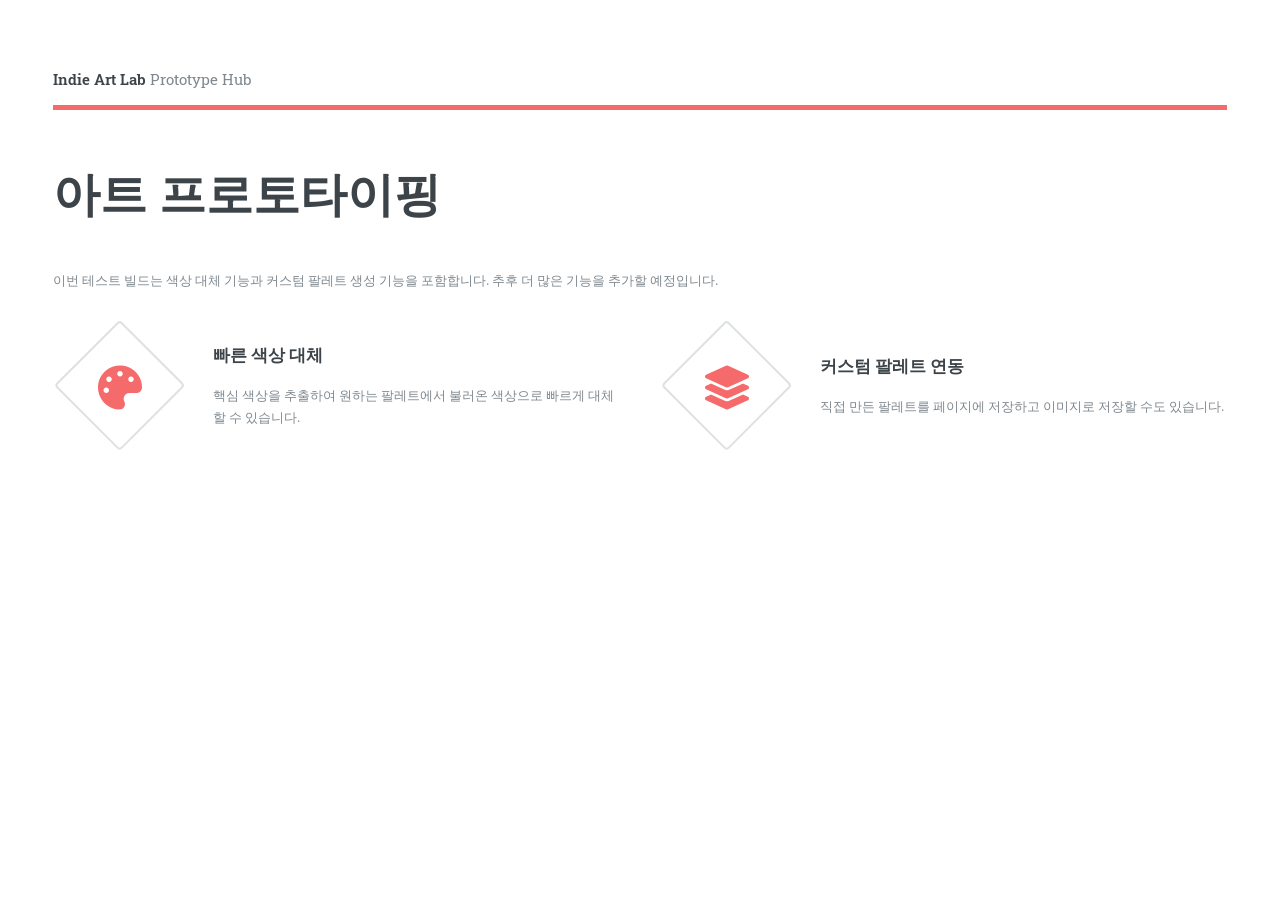
==== index.html @ 41e64f1b "feat: initial commit with core features" ====
<!DOCTYPE HTML>
<!--
	Editorial by HTML5 UP
	html5up.net | @ajlkn
	Free for personal and commercial use under the CCA 3.0 license (html5up.net/license)
-->
<html>
	<head>
		<title>Indie Art Lab</title>
		<meta charset="utf-8" />
		<meta name="viewport" content="width=device-width, initial-scale=1, user-scalable=no" />
		<link rel="stylesheet" href="assets/css/main.css" />
		<link rel="stylesheet" href="assets/css/site.css" />
	</head>
	<body class="is-preload">

		<!-- Wrapper -->
			<div id="wrapper">

				<!-- Main -->
					<div id="main">
						<div class="inner">

							<!-- Header -->
								<header id="header">
									<a href="index.html" class="logo"><strong>Indie Art Lab</strong> Prototype Hub</a>
								</header>

							<!-- Content -->
								<section>
									<header class="main">
										<h1>아트 프로토타이핑</h1>
									</header>
									<p>이번 테스트 빌드는 색상 대체 기능과 커스텀 팔레트 생성 기능을 포함합니다. 추후 더 많은 기능을 추가할 예정입니다.</p>
									<div class="features">
										<article>
											<span class="icon solid fa-palette"></span>
											<div class="content">
												<h3>빠른 색상 대체</h3>
												<p>핵심 색상을 추출하여 원하는 팔레트에서 불러온 색상으로 빠르게 대체할 수 있습니다.</p>
											</div>
										</article>
										<article>
											<span class="icon solid fa-layer-group"></span>
											<div class="content">
												<h3>커스텀 팔레트 연동</h3>
												<p>직접 만든 팔레트를 페이지에 저장하고 이미지로 저장할 수도 있습니다.</p>
											</div>
										</article>
									</div>
								</section>

						</div>
					</div>

				<!-- Sidebar -->
					<div id="sidebar">
						<div class="inner">

							<!-- Menu -->
								<nav id="menu">
									<header class="major">
										<h2>Menu</h2>
									</header>
									<ul>
										<li><a href="index.html">메인 허브</a></li>
										<li><a href="color-replace.html">색상 대체</a></li>
										<li><a href="custom-palette.html">커스텀 팔레트</a></li>
										<li><a href="launch-feedback.html">출시 알림/피드백</a></li>
									</ul>
								</nav>

						</div>
					</div>

			</div>

		<!-- Scripts -->
			<script src="assets/js/jquery.min.js"></script>
			<script src="assets/js/browser.min.js"></script>
			<script src="assets/js/breakpoints.min.js"></script>
			<script src="assets/js/util.js"></script>
			<script src="assets/js/main.js"></script>
			<script src="assets/js/menu-active.js"></script>
			<script src="assets/js/visitors.js"></script>

	</body>
</html>
---- assets/css/main.css ----
@import url(fontawesome-all.min.css);
@import url("https://fonts.googleapis.com/css?family=Open+Sans:400,600,400italic,600italic|Roboto+Slab:400,700");
/*
	Editorial by HTML5 UP
	html5up.net | @ajlkn
	Free for personal and commercial use under the CCA 3.0 license (html5up.net/license)
*/
html, body, div, span, applet, object,
iframe, h1, h2, h3, h4, h5, h6, p, blockquote,
pre, a, abbr, acronym, address, big, cite,
code, del, dfn, em, img, ins, kbd, q, s, samp,
small, strike, strong, sub, sup, tt, var, b,
u, i, center, dl, dt, dd, ol, ul, li, fieldset,
form, label, legend, table, caption, tbody,
tfoot, thead, tr, th, td, article, aside,
canvas, details, embed, figure, figcaption,
footer, header, hgroup, menu, nav, output, ruby,
section, summary, time, mark, audio, video {
  margin: 0;
  padding: 0;
  border: 0;
  font-size: 100%;
  font: inherit;
  vertical-align: baseline; }

article, aside, details, figcaption, figure,
footer, header, hgroup, menu, nav, section {
  display: block; }

body {
  line-height: 1; }

ol, ul {
  list-style: none; }

blockquote, q {
  quotes: none; }
  blockquote:before, blockquote:after, q:before, q:after {
    content: '';
    content: none; }

table {
  border-collapse: collapse;
  border-spacing: 0; }

body {
  -webkit-text-size-adjust: none; }

mark {
  background-color: transparent;
  color: inherit; }

input::-moz-focus-inner {
  border: 0;
  padding: 0; }

input, select, textarea {
  -moz-appearance: none;
  -webkit-appearance: none;
  -ms-appearance: none;
  appearance: none; }

/* Basic */
@-ms-viewport {
  width: device-width; }

body {
  -ms-overflow-style: scrollbar; }

@media screen and (max-width: 480px) {
  html, body {
    min-width: 320px; } }

html {
  box-sizing: border-box; }

*, *:before, *:after {
  box-sizing: inherit; }

body {
  background: #ffffff; }
  body.is-preload *, body.is-preload *:before, body.is-preload *:after, body.is-resizing *, body.is-resizing *:before, body.is-resizing *:after {
    -moz-animation: none !important;
    -webkit-animation: none !important;
    -ms-animation: none !important;
    animation: none !important;
    -moz-transition: none !important;
    -webkit-transition: none !important;
    -ms-transition: none !important;
    transition: none !important; }

/* Type */
body, input, select, textarea {
  color: #7f888f;
  font-family: "Open Sans", sans-serif;
  font-size: 13pt;
  font-weight: 400;
  line-height: 1.65; }
  @media screen and (max-width: 1680px) {
    body, input, select, textarea {
      font-size: 11pt; } }
  @media screen and (max-width: 1280px) {
    body, input, select, textarea {
      font-size: 10pt; } }
  @media screen and (max-width: 360px) {
    body, input, select, textarea {
      font-size: 9pt; } }

a {
  -moz-transition: color 0.2s ease-in-out, border-bottom-color 0.2s ease-in-out;
  -webkit-transition: color 0.2s ease-in-out, border-bottom-color 0.2s ease-in-out;
  -ms-transition: color 0.2s ease-in-out, border-bottom-color 0.2s ease-in-out;
  transition: color 0.2s ease-in-out, border-bottom-color 0.2s ease-in-out;
  border-bottom: dotted 1px;
  color: #f56a6a;
  text-decoration: none; }
  a:hover {
    border-bottom-color: #f56a6a;
    color: #f56a6a !important; }
    a:hover strong {
      color: inherit; }

strong, b {
  color: #3d4449;
  font-weight: 600; }

em, i {
  font-style: italic; }

p {
  margin: 0 0 2em 0; }

h1, h2, h3, h4, h5, h6 {
  color: #3d4449;
  font-family: "Roboto Slab", serif;
  font-weight: 700;
  line-height: 1.5;
  margin: 0 0 1em 0; }
  h1 a, h2 a, h3 a, h4 a, h5 a, h6 a {
    color: inherit;
    text-decoration: none;
    border-bottom: 0; }

h1 {
  font-size: 4em;
  margin: 0 0 0.5em 0;
  line-height: 1.3; }

h2 {
  font-size: 1.75em; }

h3 {
  font-size: 1.25em; }

h4 {
  font-size: 1.1em; }

h5 {
  font-size: 0.9em; }

h6 {
  font-size: 0.7em; }

@media screen and (max-width: 1680px) {
  h1 {
    font-size: 3.5em; } }

@media screen and (max-width: 980px) {
  h1 {
    font-size: 3.25em; } }

@media screen and (max-width: 736px) {
  h1 {
    font-size: 2em;
    line-height: 1.4; }
  h2 {
    font-size: 1.5em; } }

sub {
  font-size: 0.8em;
  position: relative;
  top: 0.5em; }

sup {
  font-size: 0.8em;
  position: relative;
  top: -0.5em; }

blockquote {
  border-left: solid 3px rgba(210, 215, 217, 0.75);
  font-style: italic;
  margin: 0 0 2em 0;
  padding: 0.5em 0 0.5em 2em; }

code {
  background: rgba(230, 235, 237, 0.25);
  border-radius: 0.375em;
  border: solid 1px rgba(210, 215, 217, 0.75);
  font-family: "Courier New", monospace;
  font-size: 0.9em;
  margin: 0 0.25em;
  padding: 0.25em 0.65em; }

pre {
  -webkit-overflow-scrolling: touch;
  font-family: "Courier New", monospace;
  font-size: 0.9em;
  margin: 0 0 2em 0; }
  pre code {
    display: block;
    line-height: 1.75;
    padding: 1em 1.5em;
    overflow-x: auto; }

hr {
  border: 0;
  border-bottom: solid 1px rgba(210, 215, 217, 0.75);
  margin: 2em 0; }
  hr.major {
    margin: 3em 0; }

.align-left {
  text-align: left; }

.align-center {
  text-align: center; }

.align-right {
  text-align: right; }

/* Row */
.row {
  display: flex;
  flex-wrap: wrap;
  box-sizing: border-box;
  align-items: stretch; }
  .row > * {
    box-sizing: border-box; }
  .row.gtr-uniform > * > :last-child {
    margin-bottom: 0; }
  .row.aln-left {
    justify-content: flex-start; }
  .row.aln-center {
    justify-content: center; }
  .row.aln-right {
    justify-content: flex-end; }
  .row.aln-top {
    align-items: flex-start; }
  .row.aln-middle {
    align-items: center; }
  .row.aln-bottom {
    align-items: flex-end; }
  .row > .imp {
    order: -1; }
  .row > .col-1 {
    width: 8.33333%; }
  .row > .off-1 {
    margin-left: 8.33333%; }
  .row > .col-2 {
    width: 16.66667%; }
  .row > .off-2 {
    margin-left: 16.66667%; }
  .row > .col-3 {
    width: 25%; }
  .row > .off-3 {
    margin-left: 25%; }
  .row > .col-4 {
    width: 33.33333%; }
  .row > .off-4 {
    margin-left: 33.33333%; }
  .row > .col-5 {
    width: 41.66667%; }
  .row > .off-5 {
    margin-left: 41.66667%; }
  .row > .col-6 {
    width: 50%; }
  .row > .off-6 {
    margin-left: 50%; }
  .row > .col-7 {
    width: 58.33333%; }
  .row > .off-7 {
    margin-left: 58.33333%; }
  .row > .col-8 {
    width: 66.66667%; }
  .row > .off-8 {
    margin-left: 66.66667%; }
  .row > .col-9 {
    width: 75%; }
  .row > .off-9 {
    margin-left: 75%; }
  .row > .col-10 {
    width: 83.33333%; }
  .row > .off-10 {
    margin-left: 83.33333%; }
  .row > .col-11 {
    width: 91.66667%; }
  .row > .off-11 {
    margin-left: 91.66667%; }
  .row > .col-12 {
    width: 100%; }
  .row > .off-12 {
    margin-left: 100%; }
  .row.gtr-0 {
    margin-top: 0;
    margin-left: 0em; }
    .row.gtr-0 > * {
      padding: 0 0 0 0em; }
    .row.gtr-0.gtr-uniform {
      margin-top: 0em; }
      .row.gtr-0.gtr-uniform > * {
        padding-top: 0em; }
  .row.gtr-25 {
    margin-top: 0;
    margin-left: -0.375em; }
    .row.gtr-25 > * {
      padding: 0 0 0 0.375em; }
    .row.gtr-25.gtr-uniform {
      margin-top: -0.375em; }
      .row.gtr-25.gtr-uniform > * {
        padding-top: 0.375em; }
  .row.gtr-50 {
    margin-top: 0;
    margin-left: -0.75em; }
    .row.gtr-50 > * {
      padding: 0 0 0 0.75em; }
    .row.gtr-50.gtr-uniform {
      margin-top: -0.75em; }
      .row.gtr-50.gtr-uniform > * {
        padding-top: 0.75em; }
  .row {
    margin-top: 0;
    margin-left: -1.5em; }
    .row > * {
      padding: 0 0 0 1.5em; }
    .row.gtr-uniform {
      margin-top: -1.5em; }
      .row.gtr-uniform > * {
        padding-top: 1.5em; }
  .row.gtr-150 {
    margin-top: 0;
    margin-left: -2.25em; }
    .row.gtr-150 > * {
      padding: 0 0 0 2.25em; }
    .row.gtr-150.gtr-uniform {
      margin-top: -2.25em; }
      .row.gtr-150.gtr-uniform > * {
        padding-top: 2.25em; }
  .row.gtr-200 {
    margin-top: 0;
    margin-left: -3em; }
    .row.gtr-200 > * {
      padding: 0 0 0 3em; }
    .row.gtr-200.gtr-uniform {
      margin-top: -3em; }
      .row.gtr-200.gtr-uniform > * {
        padding-top: 3em; }
  @media screen and (max-width: 1680px) {
    .row {
      display: flex;
      flex-wrap: wrap;
      box-sizing: border-box;
      align-items: stretch; }
      .row > * {
        box-sizing: border-box; }
      .row.gtr-uniform > * > :last-child {
        margin-bottom: 0; }
      .row.aln-left {
        justify-content: flex-start; }
      .row.aln-center {
        justify-content: center; }
      .row.aln-right {
        justify-content: flex-end; }
      .row.aln-top {
        align-items: flex-start; }
      .row.aln-middle {
        align-items: center; }
      .row.aln-bottom {
        align-items: flex-end; }
      .row > .imp-xlarge {
        order: -1; }
      .row > .col-1-xlarge {
        width: 8.33333%; }
      .row > .off-1-xlarge {
        margin-left: 8.33333%; }
      .row > .col-2-xlarge {
        width: 16.66667%; }
      .row > .off-2-xlarge {
        margin-left: 16.66667%; }
      .row > .col-3-xlarge {
        width: 25%; }
      .row > .off-3-xlarge {
        margin-left: 25%; }
      .row > .col-4-xlarge {
        width: 33.33333%; }
      .row > .off-4-xlarge {
        margin-left: 33.33333%; }
      .row > .col-5-xlarge {
        width: 41.66667%; }
      .row > .off-5-xlarge {
        margin-left: 41.66667%; }
      .row > .col-6-xlarge {
        width: 50%; }
      .row > .off-6-xlarge {
        margin-left: 50%; }
      .row > .col-7-xlarge {
        width: 58.33333%; }
      .row > .off-7-xlarge {
        margin-left: 58.33333%; }
      .row > .col-8-xlarge {
        width: 66.66667%; }
      .row > .off-8-xlarge {
        margin-left: 66.66667%; }
      .row > .col-9-xlarge {
        width: 75%; }
      .row > .off-9-xlarge {
        margin-left: 75%; }
      .row > .col-10-xlarge {
        width: 83.33333%; }
      .row > .off-10-xlarge {
        margin-left: 83.33333%; }
      .row > .col-11-xlarge {
        width: 91.66667%; }
      .row > .off-11-xlarge {
        margin-left: 91.66667%; }
      .row > .col-12-xlarge {
        width: 100%; }
      .row > .off-12-xlarge {
        margin-left: 100%; }
      .row.gtr-0 {
        margin-top: 0;
        margin-left: 0em; }
        .row.gtr-0 > * {
          padding: 0 0 0 0em; }
        .row.gtr-0.gtr-uniform {
          margin-top: 0em; }
          .row.gtr-0.gtr-uniform > * {
            padding-top: 0em; }
      .row.gtr-25 {
        margin-top: 0;
        margin-left: -0.375em; }
        .row.gtr-25 > * {
          padding: 0 0 0 0.375em; }
        .row.gtr-25.gtr-uniform {
          margin-top: -0.375em; }
          .row.gtr-25.gtr-uniform > * {
            padding-top: 0.375em; }
      .row.gtr-50 {
        margin-top: 0;
        margin-left: -0.75em; }
        .row.gtr-50 > * {
          padding: 0 0 0 0.75em; }
        .row.gtr-50.gtr-uniform {
          margin-top: -0.75em; }
          .row.gtr-50.gtr-uniform > * {
            padding-top: 0.75em; }
      .row {
        margin-top: 0;
        margin-left: -1.5em; }
        .row > * {
          padding: 0 0 0 1.5em; }
        .row.gtr-uniform {
          margin-top: -1.5em; }
          .row.gtr-uniform > * {
            padding-top: 1.5em; }
      .row.gtr-150 {
        margin-top: 0;
        margin-left: -2.25em; }
        .row.gtr-150 > * {
          padding: 0 0 0 2.25em; }
        .row.gtr-150.gtr-uniform {
          margin-top: -2.25em; }
          .row.gtr-150.gtr-uniform > * {
            padding-top: 2.25em; }
      .row.gtr-200 {
        margin-top: 0;
        margin-left: -3em; }
        .row.gtr-200 > * {
          padding: 0 0 0 3em; }
        .row.gtr-200.gtr-uniform {
          margin-top: -3em; }
          .row.gtr-200.gtr-uniform > * {
            padding-top: 3em; } }
  @media screen and (max-width: 1280px) {
    .row {
      display: flex;
      flex-wrap: wrap;
      box-sizing: border-box;
      align-items: stretch; }
      .row > * {
        box-sizing: border-box; }
      .row.gtr-uniform > * > :last-child {
        margin-bottom: 0; }
      .row.aln-left {
        justify-content: flex-start; }
      .row.aln-center {
        justify-content: center; }
      .row.aln-right {
        justify-content: flex-end; }
      .row.aln-top {
        align-items: flex-start; }
      .row.aln-middle {
        align-items: center; }
      .row.aln-bottom {
        align-items: flex-end; }
      .row > .imp-large {
        order: -1; }
      .row > .col-1-large {
        width: 8.33333%; }
      .row > .off-1-large {
        margin-left: 8.33333%; }
      .row > .col-2-large {
        width: 16.66667%; }
      .row > .off-2-large {
        margin-left: 16.66667%; }
      .row > .col-3-large {
        width: 25%; }
      .row > .off-3-large {
        margin-left: 25%; }
      .row > .col-4-large {
        width: 33.33333%; }
      .row > .off-4-large {
        margin-left: 33.33333%; }
      .row > .col-5-large {
        width: 41.66667%; }
      .row > .off-5-large {
        margin-left: 41.66667%; }
      .row > .col-6-large {
        width: 50%; }
      .row > .off-6-large {
        margin-left: 50%; }
      .row > .col-7-large {
        width: 58.33333%; }
      .row > .off-7-large {
        margin-left: 58.33333%; }
      .row > .col-8-large {
        width: 66.66667%; }
      .row > .off-8-large {
        margin-left: 66.66667%; }
      .row > .col-9-large {
        width: 75%; }
      .row > .off-9-large {
        margin-left: 75%; }
      .row > .col-10-large {
        width: 83.33333%; }
      .row > .off-10-large {
        margin-left: 83.33333%; }
      .row > .col-11-large {
        width: 91.66667%; }
      .row > .off-11-large {
        margin-left: 91.66667%; }
      .row > .col-12-large {
        width: 100%; }
      .row > .off-12-large {
        margin-left: 100%; }
      .row.gtr-0 {
        margin-top: 0;
        margin-left: 0em; }
        .row.gtr-0 > * {
          padding: 0 0 0 0em; }
        .row.gtr-0.gtr-uniform {
          margin-top: 0em; }
          .row.gtr-0.gtr-uniform > * {
            padding-top: 0em; }
      .row.gtr-25 {
        margin-top: 0;
        margin-left: -0.375em; }
        .row.gtr-25 > * {
          padding: 0 0 0 0.375em; }
        .row.gtr-25.gtr-uniform {
          margin-top: -0.375em; }
          .row.gtr-25.gtr-uniform > * {
            padding-top: 0.375em; }
      .row.gtr-50 {
        margin-top: 0;
        margin-left: -0.75em; }
        .row.gtr-50 > * {
          padding: 0 0 0 0.75em; }
        .row.gtr-50.gtr-uniform {
          margin-top: -0.75em; }
          .row.gtr-50.gtr-uniform > * {
            padding-top: 0.75em; }
      .row {
        margin-top: 0;
        margin-left: -1.5em; }
        .row > * {
          padding: 0 0 0 1.5em; }
        .row.gtr-uniform {
          margin-top: -1.5em; }
          .row.gtr-uniform > * {
            padding-top: 1.5em; }
      .row.gtr-150 {
        margin-top: 0;
        margin-left: -2.25em; }
        .row.gtr-150 > * {
          padding: 0 0 0 2.25em; }
        .row.gtr-150.gtr-uniform {
          margin-top: -2.25em; }
          .row.gtr-150.gtr-uniform > * {
            padding-top: 2.25em; }
      .row.gtr-200 {
        margin-top: 0;
        margin-left: -3em; }
        .row.gtr-200 > * {
          padding: 0 0 0 3em; }
        .row.gtr-200.gtr-uniform {
          margin-top: -3em; }
          .row.gtr-200.gtr-uniform > * {
            padding-top: 3em; } }
  @media screen and (max-width: 980px) {
    .row {
      display: flex;
      flex-wrap: wrap;
      box-sizing: border-box;
      align-items: stretch; }
      .row > * {
        box-sizing: border-box; }
      .row.gtr-uniform > * > :last-child {
        margin-bottom: 0; }
      .row.aln-left {
        justify-content: flex-start; }
      .row.aln-center {
        justify-content: center; }
      .row.aln-right {
        justify-content: flex-end; }
      .row.aln-top {
        align-items: flex-start; }
      .row.aln-middle {
        align-items: center; }
      .row.aln-bottom {
        align-items: flex-end; }
      .row > .imp-medium {
        order: -1; }
      .row > .col-1-medium {
        width: 8.33333%; }
      .row > .off-1-medium {
        margin-left: 8.33333%; }
      .row > .col-2-medium {
        width: 16.66667%; }
      .row > .off-2-medium {
        margin-left: 16.66667%; }
      .row > .col-3-medium {
        width: 25%; }
      .row > .off-3-medium {
        margin-left: 25%; }
      .row > .col-4-medium {
        width: 33.33333%; }
      .row > .off-4-medium {
        margin-left: 33.33333%; }
      .row > .col-5-medium {
        width: 41.66667%; }
      .row > .off-5-medium {
        margin-left: 41.66667%; }
      .row > .col-6-medium {
        width: 50%; }
      .row > .off-6-medium {
        margin-left: 50%; }
      .row > .col-7-medium {
        width: 58.33333%; }
      .row > .off-7-medium {
        margin-left: 58.33333%; }
      .row > .col-8-medium {
        width: 66.66667%; }
      .row > .off-8-medium {
        margin-left: 66.66667%; }
      .row > .col-9-medium {
        width: 75%; }
      .row > .off-9-medium {
        margin-left: 75%; }
      .row > .col-10-medium {
        width: 83.33333%; }
      .row > .off-10-medium {
        margin-left: 83.33333%; }
      .row > .col-11-medium {
        width: 91.66667%; }
      .row > .off-11-medium {
        margin-left: 91.66667%; }
      .row > .col-12-medium {
        width: 100%; }
      .row > .off-12-medium {
        margin-left: 100%; }
      .row.gtr-0 {
        margin-top: 0;
        margin-left: 0em; }
        .row.gtr-0 > * {
          padding: 0 0 0 0em; }
        .row.gtr-0.gtr-uniform {
          margin-top: 0em; }
          .row.gtr-0.gtr-uniform > * {
            padding-top: 0em; }
      .row.gtr-25 {
        margin-top: 0;
        margin-left: -0.375em; }
        .row.gtr-25 > * {
          padding: 0 0 0 0.375em; }
        .row.gtr-25.gtr-uniform {
          margin-top: -0.375em; }
          .row.gtr-25.gtr-uniform > * {
            padding-top: 0.375em; }
      .row.gtr-50 {
        margin-top: 0;
        margin-left: -0.75em; }
        .row.gtr-50 > * {
          padding: 0 0 0 0.75em; }
        .row.gtr-50.gtr-uniform {
          margin-top: -0.75em; }
          .row.gtr-50.gtr-uniform > * {
            padding-top: 0.75em; }
      .row {
        margin-top: 0;
        margin-left: -1.5em; }
        .row > * {
          padding: 0 0 0 1.5em; }
        .row.gtr-uniform {
          margin-top: -1.5em; }
          .row.gtr-uniform > * {
            padding-top: 1.5em; }
      .row.gtr-150 {
        margin-top: 0;
        margin-left: -2.25em; }
        .row.gtr-150 > * {
          padding: 0 0 0 2.25em; }
        .row.gtr-150.gtr-uniform {
          margin-top: -2.25em; }
          .row.gtr-150.gtr-uniform > * {
            padding-top: 2.25em; }
      .row.gtr-200 {
        margin-top: 0;
        margin-left: -3em; }
        .row.gtr-200 > * {
          padding: 0 0 0 3em; }
        .row.gtr-200.gtr-uniform {
          margin-top: -3em; }
          .row.gtr-200.gtr-uniform > * {
            padding-top: 3em; } }
  @media screen and (max-width: 736px) {
    .row {
      display: flex;
      flex-wrap: wrap;
      box-sizing: border-box;
      align-items: stretch; }
      .row > * {
        box-sizing: border-box; }
      .row.gtr-uniform > * > :last-child {
        margin-bottom: 0; }
      .row.aln-left {
        justify-content: flex-start; }
      .row.aln-center {
        justify-content: center; }
      .row.aln-right {
        justify-content: flex-end; }
      .row.aln-top {
        align-items: flex-start; }
      .row.aln-middle {
        align-items: center; }
      .row.aln-bottom {
        align-items: flex-end; }
      .row > .imp-small {
        order: -1; }
      .row > .col-1-small {
        width: 8.33333%; }
      .row > .off-1-small {
        margin-left: 8.33333%; }
      .row > .col-2-small {
        width: 16.66667%; }
      .row > .off-2-small {
        margin-left: 16.66667%; }
      .row > .col-3-small {
        width: 25%; }
      .row > .off-3-small {
        margin-left: 25%; }
      .row > .col-4-small {
        width: 33.33333%; }
      .row > .off-4-small {
        margin-left: 33.33333%; }
      .row > .col-5-small {
        width: 41.66667%; }
      .row > .off-5-small {
        margin-left: 41.66667%; }
      .row > .col-6-small {
        width: 50%; }
      .row > .off-6-small {
        margin-left: 50%; }
      .row > .col-7-small {
        width: 58.33333%; }
      .row > .off-7-small {
        margin-left: 58.33333%; }
      .row > .col-8-small {
        width: 66.66667%; }
      .row > .off-8-small {
        margin-left: 66.66667%; }
      .row > .col-9-small {
        width: 75%; }
      .row > .off-9-small {
        margin-left: 75%; }
      .row > .col-10-small {
        width: 83.33333%; }
      .row > .off-10-small {
        margin-left: 83.33333%; }
      .row > .col-11-small {
        width: 91.66667%; }
      .row > .off-11-small {
        margin-left: 91.66667%; }
      .row > .col-12-small {
        width: 100%; }
      .row > .off-12-small {
        margin-left: 100%; }
      .row.gtr-0 {
        margin-top: 0;
        margin-left: 0em; }
        .row.gtr-0 > * {
          padding: 0 0 0 0em; }
        .row.gtr-0.gtr-uniform {
          margin-top: 0em; }
          .row.gtr-0.gtr-uniform > * {
            padding-top: 0em; }
      .row.gtr-25 {
        margin-top: 0;
        margin-left: -0.375em; }
        .row.gtr-25 > * {
          padding: 0 0 0 0.375em; }
        .row.gtr-25.gtr-uniform {
          margin-top: -0.375em; }
          .row.gtr-25.gtr-uniform > * {
            padding-top: 0.375em; }
      .row.gtr-50 {
        margin-top: 0;
        margin-left: -0.75em; }
        .row.gtr-50 > * {
          padding: 0 0 0 0.75em; }
        .row.gtr-50.gtr-uniform {
          margin-top: -0.75em; }
          .row.gtr-50.gtr-uniform > * {
            padding-top: 0.75em; }
      .row {
        margin-top: 0;
        margin-left: -1.5em; }
        .row > * {
          padding: 0 0 0 1.5em; }
        .row.gtr-uniform {
          margin-top: -1.5em; }
          .row.gtr-uniform > * {
            padding-top: 1.5em; }
      .row.gtr-150 {
        margin-top: 0;
        margin-left: -2.25em; }
        .row.gtr-150 > * {
          padding: 0 0 0 2.25em; }
        .row.gtr-150.gtr-uniform {
          margin-top: -2.25em; }
          .row.gtr-150.gtr-uniform > * {
            padding-top: 2.25em; }
      .row.gtr-200 {
        margin-top: 0;
        margin-left: -3em; }
        .row.gtr-200 > * {
          padding: 0 0 0 3em; }
        .row.gtr-200.gtr-uniform {
          margin-top: -3em; }
          .row.gtr-200.gtr-uniform > * {
            padding-top: 3em; } }
  @media screen and (max-width: 480px) {
    .row {
      display: flex;
      flex-wrap: wrap;
      box-sizing: border-box;
      align-items: stretch; }
      .row > * {
        box-sizing: border-box; }
      .row.gtr-uniform > * > :last-child {
        margin-bottom: 0; }
      .row.aln-left {
        justify-content: flex-start; }
      .row.aln-center {
        justify-content: center; }
      .row.aln-right {
        justify-content: flex-end; }
      .row.aln-top {
        align-items: flex-start; }
      .row.aln-middle {
        align-items: center; }
      .row.aln-bottom {
        align-items: flex-end; }
      .row > .imp-xsmall {
        order: -1; }
      .row > .col-1-xsmall {
        width: 8.33333%; }
      .row > .off-1-xsmall {
        margin-left: 8.33333%; }
      .row > .col-2-xsmall {
        width: 16.66667%; }
      .row > .off-2-xsmall {
        margin-left: 16.66667%; }
      .row > .col-3-xsmall {
        width: 25%; }
      .row > .off-3-xsmall {
        margin-left: 25%; }
      .row > .col-4-xsmall {
        width: 33.33333%; }
      .row > .off-4-xsmall {
        margin-left: 33.33333%; }
      .row > .col-5-xsmall {
        width: 41.66667%; }
      .row > .off-5-xsmall {
        margin-left: 41.66667%; }
      .row > .col-6-xsmall {
        width: 50%; }
      .row > .off-6-xsmall {
        margin-left: 50%; }
      .row > .col-7-xsmall {
        width: 58.33333%; }
      .row > .off-7-xsmall {
        margin-left: 58.33333%; }
      .row > .col-8-xsmall {
        width: 66.66667%; }
      .row > .off-8-xsmall {
        margin-left: 66.66667%; }
      .row > .col-9-xsmall {
        width: 75%; }
      .row > .off-9-xsmall {
        margin-left: 75%; }
      .row > .col-10-xsmall {
        width: 83.33333%; }
      .row > .off-10-xsmall {
        margin-left: 83.33333%; }
      .row > .col-11-xsmall {
        width: 91.66667%; }
      .row > .off-11-xsmall {
        margin-left: 91.66667%; }
      .row > .col-12-xsmall {
        width: 100%; }
      .row > .off-12-xsmall {
        margin-left: 100%; }
      .row.gtr-0 {
        margin-top: 0;
        margin-left: 0em; }
        .row.gtr-0 > * {
          padding: 0 0 0 0em; }
        .row.gtr-0.gtr-uniform {
          margin-top: 0em; }
          .row.gtr-0.gtr-uniform > * {
            padding-top: 0em; }
      .row.gtr-25 {
        margin-top: 0;
        margin-left: -0.375em; }
        .row.gtr-25 > * {
          padding: 0 0 0 0.375em; }
        .row.gtr-25.gtr-uniform {
          margin-top: -0.375em; }
          .row.gtr-25.gtr-uniform > * {
            padding-top: 0.375em; }
      .row.gtr-50 {
        margin-top: 0;
        margin-left: -0.75em; }
        .row.gtr-50 > * {
          padding: 0 0 0 0.75em; }
        .row.gtr-50.gtr-uniform {
          margin-top: -0.75em; }
          .row.gtr-50.gtr-uniform > * {
            padding-top: 0.75em; }
      .row {
        margin-top: 0;
        margin-left: -1.5em; }
        .row > * {
          padding: 0 0 0 1.5em; }
        .row.gtr-uniform {
          margin-top: -1.5em; }
          .row.gtr-uniform > * {
            padding-top: 1.5em; }
      .row.gtr-150 {
        margin-top: 0;
        margin-left: -2.25em; }
        .row.gtr-150 > * {
          padding: 0 0 0 2.25em; }
        .row.gtr-150.gtr-uniform {
          margin-top: -2.25em; }
          .row.gtr-150.gtr-uniform > * {
            padding-top: 2.25em; }
      .row.gtr-200 {
        margin-top: 0;
        margin-left: -3em; }
        .row.gtr-200 > * {
          padding: 0 0 0 3em; }
        .row.gtr-200.gtr-uniform {
          margin-top: -3em; }
          .row.gtr-200.gtr-uniform > * {
            padding-top: 3em; } }

/* Section/Article */
section.special, article.special {
  text-align: center; }

header p {
  font-family: "Roboto Slab", serif;
  font-size: 1em;
  font-weight: 400;
  letter-spacing: 0.075em;
  margin-top: -0.5em;
  text-transform: uppercase; }

header.major > :last-child {
  border-bottom: solid 3px #f56a6a;
  display: inline-block;
  margin: 0 0 2em 0;
  padding: 0 0.75em 0.5em 0; }

header.main > :last-child {
  margin: 0 0 1em 0; }

/* Form */
form {
  margin: 0 0 2em 0; }

label {
  color: #3d4449;
  display: block;
  font-size: 0.9em;
  font-weight: 600;
  margin: 0 0 1em 0; }

input[type="text"],
input[type="password"],
input[type="email"],
input[type="tel"],
input[type="search"],
input[type="url"],
select,
textarea {
  -moz-appearance: none;
  -webkit-appearance: none;
  -ms-appearance: none;
  appearance: none;
  background: #ffffff;
  border-radius: 0.375em;
  border: none;
  border: solid 1px rgba(210, 215, 217, 0.75);
  color: inherit;
  display: block;
  outline: 0;
  padding: 0 1em;
  text-decoration: none;
  width: 100%; }
  input[type="text"]:invalid,
  input[type="password"]:invalid,
  input[type="email"]:invalid,
  input[type="tel"]:invalid,
  input[type="search"]:invalid,
  input[type="url"]:invalid,
  select:invalid,
  textarea:invalid {
    box-shadow: none; }
  input[type="text"]:focus,
  input[type="password"]:focus,
  input[type="email"]:focus,
  input[type="tel"]:focus,
  input[type="search"]:focus,
  input[type="url"]:focus,
  select:focus,
  textarea:focus {
    border-color: #f56a6a;
    box-shadow: 0 0 0 1px #f56a6a; }

select {
  background-image: url("data:image/svg+xml;charset=utf8,%3Csvg xmlns='http://www.w3.org/2000/svg' width='40' height='40' preserveAspectRatio='none' viewBox='0 0 40 40'%3E%3Cpath d='M9.4,12.3l10.4,10.4l10.4-10.4c0.2-0.2,0.5-0.4,0.9-0.4c0.3,0,0.6,0.1,0.9,0.4l3.3,3.3c0.2,0.2,0.4,0.5,0.4,0.9 c0,0.4-0.1,0.6-0.4,0.9L20.7,31.9c-0.2,0.2-0.5,0.4-0.9,0.4c-0.3,0-0.6-0.1-0.9-0.4L4.3,17.3c-0.2-0.2-0.4-0.5-0.4-0.9 c0-0.4,0.1-0.6,0.4-0.9l3.3-3.3c0.2-0.2,0.5-0.4,0.9-0.4S9.1,12.1,9.4,12.3z' fill='rgba(210, 215, 217, 0.75)' /%3E%3C/svg%3E");
  background-size: 1.25em;
  background-repeat: no-repeat;
  background-position: calc(100% - 1em) center;
  height: 2.75em;
  padding-right: 2.75em;
  text-overflow: ellipsis; }
  select option {
    color: #3d4449;
    background: #ffffff; }
  select:focus::-ms-value {
    background-color: transparent; }
  select::-ms-expand {
    display: none; }

input[type="text"],
input[type="password"],
input[type="email"],
input[type="tel"],
input[type="search"],
input[type="url"],
select {
  height: 2.75em; }

textarea {
  padding: 0.75em 1em; }

input[type="checkbox"],
input[type="radio"] {
  -moz-appearance: none;
  -webkit-appearance: none;
  -ms-appearance: none;
  appearance: none;
  display: block;
  float: left;
  margin-right: -2em;
  opacity: 0;
  width: 1em;
  z-index: -1; }
  input[type="checkbox"] + label,
  input[type="radio"] + label {
    text-decoration: none;
    color: #7f888f;
    cursor: pointer;
    display: inline-block;
    font-size: 1em;
    font-weight: 400;
    padding-left: 2.4em;
    padding-right: 0.75em;
    position: relative; }
    input[type="checkbox"] + label:before,
    input[type="radio"] + label:before {
      -moz-osx-font-smoothing: grayscale;
      -webkit-font-smoothing: antialiased;
      display: inline-block;
      font-style: normal;
      font-variant: normal;
      text-rendering: auto;
      line-height: 1;
      text-transform: none !important;
      font-family: 'Font Awesome 5 Free';
      font-weight: 900; }
    input[type="checkbox"] + label:before,
    input[type="radio"] + label:before {
      background: #ffffff;
      border-radius: 0.375em;
      border: solid 1px rgba(210, 215, 217, 0.75);
      content: '';
      display: inline-block;
      font-size: 0.8em;
      height: 2.0625em;
      left: 0;
      line-height: 2.0625em;
      position: absolute;
      text-align: center;
      top: 0;
      width: 2.0625em; }
  input[type="checkbox"]:checked + label:before,
  input[type="radio"]:checked + label:before {
    background: #3d4449;
    border-color: #3d4449;
    color: #ffffff;
    content: '\f00c'; }
  input[type="checkbox"]:focus + label:before,
  input[type="radio"]:focus + label:before {
    border-color: #f56a6a;
    box-shadow: 0 0 0 1px #f56a6a; }

input[type="checkbox"] + label:before {
  border-radius: 0.375em; }

input[type="radio"] + label:before {
  border-radius: 100%; }

::-webkit-input-placeholder {
  color: #9fa3a6 !important;
  opacity: 1.0; }

:-moz-placeholder {
  color: #9fa3a6 !important;
  opacity: 1.0; }

::-moz-placeholder {
  color: #9fa3a6 !important;
  opacity: 1.0; }

:-ms-input-placeholder {
  color: #9fa3a6 !important;
  opacity: 1.0; }

/* Box */
.box {
  border-radius: 0.375em;
  border: solid 1px rgba(210, 215, 217, 0.75);
  margin-bottom: 2em;
  padding: 1.5em; }
  .box > :last-child,
  .box > :last-child > :last-child,
  .box > :last-child > :last-child > :last-child {
    margin-bottom: 0; }
  .box.alt {
    border: 0;
    border-radius: 0;
    padding: 0; }

/* Icon */
.icon {
  text-decoration: none;
  border-bottom: none;
  position: relative; }
  .icon:before {
    -moz-osx-font-smoothing: grayscale;
    -webkit-font-smoothing: antialiased;
    display: inline-block;
    font-style: normal;
    font-variant: normal;
    text-rendering: auto;
    line-height: 1;
    text-transform: none !important;
    font-family: 'Font Awesome 5 Free';
    font-weight: 400; }
  .icon > .label {
    display: none; }
  .icon:before {
    line-height: inherit; }
  .icon.solid:before {
    font-weight: 900; }
  .icon.brands:before {
    font-family: 'Font Awesome 5 Brands'; }

/* Image */
.image {
  border-radius: 0.375em;
  border: 0;
  display: inline-block;
  position: relative; }
  .image img {
    border-radius: 0.375em;
    display: block; }
  .image.left, .image.right {
    max-width: 40%; }
    .image.left img, .image.right img {
      width: 100%; }
  .image.left {
    float: left;
    padding: 0 1.5em 1em 0;
    top: 0.25em; }
  .image.right {
    float: right;
    padding: 0 0 1em 1.5em;
    top: 0.25em; }
  .image.fit {
    display: block;
    margin: 0 0 2em 0;
    width: 100%; }
    .image.fit img {
      width: 100%; }
  .image.main {
    display: block;
    margin: 0 0 3em 0;
    width: 100%; }
    .image.main img {
      width: 100%; }

a.image {
  overflow: hidden; }
  a.image img {
    -moz-transition: -moz-transform 0.2s ease;
    -webkit-transition: -webkit-transform 0.2s ease;
    -ms-transition: -ms-transform 0.2s ease;
    transition: transform 0.2s ease; }
  a.image:hover img {
    -moz-transform: scale(1.075);
    -webkit-transform: scale(1.075);
    -ms-transform: scale(1.075);
    transform: scale(1.075); }

/* List */
ol {
  list-style: decimal;
  margin: 0 0 2em 0;
  padding-left: 1.25em; }
  ol li {
    padding-left: 0.25em; }

ul {
  list-style: disc;
  margin: 0 0 2em 0;
  padding-left: 1em; }
  ul li {
    padding-left: 0.5em; }
  ul.alt {
    list-style: none;
    padding-left: 0; }
    ul.alt li {
      border-top: solid 1px rgba(210, 215, 217, 0.75);
      padding: 0.5em 0; }
      ul.alt li:first-child {
        border-top: 0;
        padding-top: 0; }

dl {
  margin: 0 0 2em 0; }
  dl dt {
    display: block;
    font-weight: 600;
    margin: 0 0 1em 0; }
  dl dd {
    margin-left: 2em; }

/* Actions */
ul.actions {
  display: -moz-flex;
  display: -webkit-flex;
  display: -ms-flex;
  display: flex;
  cursor: default;
  list-style: none;
  margin-left: -1em;
  padding-left: 0; }
  ul.actions li {
    padding: 0 0 0 1em;
    vertical-align: middle; }
  ul.actions.special {
    -moz-justify-content: center;
    -webkit-justify-content: center;
    -ms-justify-content: center;
    justify-content: center;
    width: 100%;
    margin-left: 0; }
    ul.actions.special li:first-child {
      padding-left: 0; }
  ul.actions.stacked {
    -moz-flex-direction: column;
    -webkit-flex-direction: column;
    -ms-flex-direction: column;
    flex-direction: column;
    margin-left: 0; }
    ul.actions.stacked li {
      padding: 1.3em 0 0 0; }
      ul.actions.stacked li:first-child {
        padding-top: 0; }
  ul.actions.fit {
    width: calc(100% + 1em); }
    ul.actions.fit li {
      -moz-flex-grow: 1;
      -webkit-flex-grow: 1;
      -ms-flex-grow: 1;
      flex-grow: 1;
      -moz-flex-shrink: 1;
      -webkit-flex-shrink: 1;
      -ms-flex-shrink: 1;
      flex-shrink: 1;
      width: 100%; }
      ul.actions.fit li > * {
        width: 100%; }
    ul.actions.fit.stacked {
      width: 100%; }

/* Icons */
ul.icons {
  cursor: default;
  list-style: none;
  padding-left: 0; }
  ul.icons li {
    display: inline-block;
    padding: 0 1em 0 0; }
    ul.icons li:last-child {
      padding-right: 0; }
    ul.icons li .icon {
      color: inherit; }
      ul.icons li .icon:before {
        font-size: 1.25em; }

/* Contact */
ul.contact {
  list-style: none;
  padding: 0; }
  ul.contact li {
    text-decoration: none;
    border-top: solid 1px rgba(210, 215, 217, 0.75);
    margin: 1.5em 0 0 0;
    padding: 1.5em 0 0 3em;
    position: relative; }
    ul.contact li:before {
      -moz-osx-font-smoothing: grayscale;
      -webkit-font-smoothing: antialiased;
      display: inline-block;
      font-style: normal;
      font-variant: normal;
      text-rendering: auto;
      line-height: 1;
      text-transform: none !important;
      font-family: 'Font Awesome 5 Free';
      font-weight: 400; }
    ul.contact li:before {
      color: #f56a6a;
      display: inline-block;
      font-size: 1.5em;
      height: 1.125em;
      left: 0;
      line-height: 1.125em;
      position: absolute;
      text-align: center;
      top: 1em;
      width: 1.5em; }
    ul.contact li:first-child {
      border-top: 0;
      margin-top: 0;
      padding-top: 0; }
      ul.contact li:first-child:before {
        top: 0; }
    ul.contact li a {
      color: inherit; }

/* Pagination */
ul.pagination {
  cursor: default;
  list-style: none;
  padding-left: 0; }
  ul.pagination li {
    display: inline-block;
    padding-left: 0;
    vertical-align: middle; }
    ul.pagination li > .page {
      -moz-transition: background-color 0.2s ease-in-out, color 0.2s ease-in-out;
      -webkit-transition: background-color 0.2s ease-in-out, color 0.2s ease-in-out;
      -ms-transition: background-color 0.2s ease-in-out, color 0.2s ease-in-out;
      transition: background-color 0.2s ease-in-out, color 0.2s ease-in-out;
      border-bottom: 0;
      border-radius: 0.375em;
      display: inline-block;
      font-size: 0.8em;
      font-weight: 600;
      height: 2em;
      line-height: 2em;
      margin: 0 0.125em;
      min-width: 2em;
      padding: 0 0.5em;
      text-align: center; }
      ul.pagination li > .page.active {
        background-color: #f56a6a;
        color: #ffffff !important; }
        ul.pagination li > .page.active:hover {
          background-color: #f67878; }
        ul.pagination li > .page.active:active {
          background-color: #f45c5c; }
    ul.pagination li:first-child {
      padding-right: 0.75em; }
    ul.pagination li:last-child {
      padding-left: 0.75em; }
  @media screen and (max-width: 480px) {
    ul.pagination li:nth-child(n+2):nth-last-child(n+2) {
      display: none; }
    ul.pagination li:first-child {
      padding-right: 0; } }

/* Table */
.table-wrapper {
  -webkit-overflow-scrolling: touch;
  overflow-x: auto; }

table {
  margin: 0 0 2em 0;
  width: 100%; }
  table tbody tr {
    border: solid 1px rgba(210, 215, 217, 0.75);
    border-left: 0;
    border-right: 0; }
    table tbody tr:nth-child(2n + 1) {
      background-color: rgba(230, 235, 237, 0.25); }
  table td {
    padding: 0.75em 0.75em; }
  table th {
    color: #3d4449;
    font-size: 0.9em;
    font-weight: 600;
    padding: 0 0.75em 0.75em 0.75em;
    text-align: left; }
  table thead {
    border-bottom: solid 2px rgba(210, 215, 217, 0.75); }
  table tfoot {
    border-top: solid 2px rgba(210, 215, 217, 0.75); }
  table.alt {
    border-collapse: separate; }
    table.alt tbody tr td {
      border: solid 1px rgba(210, 215, 217, 0.75);
      border-left-width: 0;
      border-top-width: 0; }
      table.alt tbody tr td:first-child {
        border-left-width: 1px; }
    table.alt tbody tr:first-child td {
      border-top-width: 1px; }
    table.alt thead {
      border-bottom: 0; }
    table.alt tfoot {
      border-top: 0; }

/* Button */
input[type="submit"],
input[type="reset"],
input[type="button"],
button,
.button {
  -moz-appearance: none;
  -webkit-appearance: none;
  -ms-appearance: none;
  appearance: none;
  -moz-transition: background-color 0.2s ease-in-out, color 0.2s ease-in-out;
  -webkit-transition: background-color 0.2s ease-in-out, color 0.2s ease-in-out;
  -ms-transition: background-color 0.2s ease-in-out, color 0.2s ease-in-out;
  transition: background-color 0.2s ease-in-out, color 0.2s ease-in-out;
  background-color: transparent;
  border-radius: 0.375em;
  border: 0;
  box-shadow: inset 0 0 0 2px #f56a6a;
  color: #f56a6a !important;
  cursor: pointer;
  display: inline-block;
  font-family: "Roboto Slab", serif;
  font-size: 0.8em;
  font-weight: 700;
  height: 3.5em;
  letter-spacing: 0.075em;
  line-height: 3.5em;
  padding: 0 2.25em;
  text-align: center;
  text-decoration: none;
  text-transform: uppercase;
  white-space: nowrap; }
  input[type="submit"]:hover,
  input[type="reset"]:hover,
  input[type="button"]:hover,
  button:hover,
  .button:hover {
    background-color: rgba(245, 106, 106, 0.05); }
  input[type="submit"]:active,
  input[type="reset"]:active,
  input[type="button"]:active,
  button:active,
  .button:active {
    background-color: rgba(245, 106, 106, 0.15); }
  input[type="submit"].icon:before,
  input[type="reset"].icon:before,
  input[type="button"].icon:before,
  button.icon:before,
  .button.icon:before {
    margin-right: 0.5em; }
  input[type="submit"].fit,
  input[type="reset"].fit,
  input[type="button"].fit,
  button.fit,
  .button.fit {
    width: 100%; }
  input[type="submit"].small,
  input[type="reset"].small,
  input[type="button"].small,
  button.small,
  .button.small {
    font-size: 0.6em; }
  input[type="submit"].large,
  input[type="reset"].large,
  input[type="button"].large,
  button.large,
  .button.large {
    font-size: 1em;
    height: 3.65em;
    line-height: 3.65em; }
  input[type="submit"].primary,
  input[type="reset"].primary,
  input[type="button"].primary,
  button.primary,
  .button.primary {
    background-color: #f56a6a;
    box-shadow: none;
    color: #ffffff !important; }
    input[type="submit"].primary:hover,
    input[type="reset"].primary:hover,
    input[type="button"].primary:hover,
    button.primary:hover,
    .button.primary:hover {
      background-color: #f67878; }
    input[type="submit"].primary:active,
    input[type="reset"].primary:active,
    input[type="button"].primary:active,
    button.primary:active,
    .button.primary:active {
      background-color: #f45c5c; }
  input[type="submit"].disabled, input[type="submit"]:disabled,
  input[type="reset"].disabled,
  input[type="reset"]:disabled,
  input[type="button"].disabled,
  input[type="button"]:disabled,
  button.disabled,
  button:disabled,
  .button.disabled,
  .button:disabled {
    pointer-events: none;
    opacity: 0.25; }

/* Mini Posts */
.mini-posts article {
  border-top: solid 1px rgba(210, 215, 217, 0.75);
  margin-top: 2em;
  padding-top: 2em; }
  .mini-posts article .image {
    display: block;
    margin: 0 0 1.5em 0; }
    .mini-posts article .image img {
      display: block;
      width: 100%; }
  .mini-posts article:first-child {
    border-top: 0;
    margin-top: 0;
    padding-top: 0; }

/* Features */
.features {
  display: -moz-flex;
  display: -webkit-flex;
  display: -ms-flex;
  display: flex;
  -moz-flex-wrap: wrap;
  -webkit-flex-wrap: wrap;
  -ms-flex-wrap: wrap;
  flex-wrap: wrap;
  margin: 0 0 2em -3em;
  width: calc(100% + 3em); }
  .features article {
    -moz-align-items: center;
    -webkit-align-items: center;
    -ms-align-items: center;
    align-items: center;
    display: -moz-flex;
    display: -webkit-flex;
    display: -ms-flex;
    display: flex;
    margin: 0 0 3em 3em;
    position: relative;
    width: calc(50% - 3em); }
    .features article:nth-child(2n - 1) {
      margin-right: 1.5em; }
    .features article:nth-child(2n) {
      margin-left: 1.5em; }
    .features article:nth-last-child(1), .features article:nth-last-child(2) {
      margin-bottom: 0; }
    .features article .icon {
      -moz-flex-grow: 0;
      -webkit-flex-grow: 0;
      -ms-flex-grow: 0;
      flex-grow: 0;
      -moz-flex-shrink: 0;
      -webkit-flex-shrink: 0;
      -ms-flex-shrink: 0;
      flex-shrink: 0;
      display: block;
      height: 10em;
      line-height: 10em;
      margin: 0 2em 0 0;
      text-align: center;
      width: 10em; }
      .features article .icon:before {
        color: #f56a6a;
        font-size: 2.75rem;
        position: relative;
        top: 0.05em; }
      .features article .icon:after {
        -moz-transform: rotate(45deg);
        -webkit-transform: rotate(45deg);
        -ms-transform: rotate(45deg);
        transform: rotate(45deg);
        border-radius: 0.25rem;
        border: solid 2px rgba(210, 215, 217, 0.75);
        content: '';
        display: block;
        height: 7em;
        left: 50%;
        margin: -3.5em 0 0 -3.5em;
        position: absolute;
        top: 50%;
        width: 7em; }
    .features article .content {
      -moz-flex-grow: 1;
      -webkit-flex-grow: 1;
      -ms-flex-grow: 1;
      flex-grow: 1;
      -moz-flex-shrink: 1;
      -webkit-flex-shrink: 1;
      -ms-flex-shrink: 1;
      flex-shrink: 1;
      width: 100%; }
      .features article .content > :last-child {
        margin-bottom: 0; }
  @media screen and (max-width: 980px) {
    .features {
      margin: 0 0 2em 0;
      width: 100%; }
      .features article {
        margin: 0 0 3em 0;
        width: 100%; }
        .features article:nth-child(2n - 1) {
          margin-right: 0; }
        .features article:nth-child(2n) {
          margin-left: 0; }
        .features article:nth-last-child(1), .features article:nth-last-child(2) {
          margin-bottom: 3em; }
        .features article:last-child {
          margin-bottom: 0; }
        .features article .icon {
          height: 8em;
          line-height: 8em;
          width: 8em; }
          .features article .icon:before {
            font-size: 2.25rem; }
          .features article .icon:after {
            height: 6em;
            margin: -3em 0 0 -3em;
            width: 6em; } }
  @media screen and (max-width: 480px) {
    .features article {
      -moz-flex-direction: column;
      -webkit-flex-direction: column;
      -ms-flex-direction: column;
      flex-direction: column;
      -moz-align-items: -moz-flex-start;
      -webkit-align-items: -webkit-flex-start;
      -ms-align-items: -ms-flex-start;
      align-items: flex-start; }
      .features article .icon {
        height: 6em;
        line-height: 6em;
        margin: 0 0 1.5em 0;
        width: 6em; }
        .features article .icon:before {
          font-size: 1.5rem; }
        .features article .icon:after {
          height: 4em;
          margin: -2em 0 0 -2em;
          width: 4em; } }
  @media screen and (max-width: 480px) {
    .features article .icon:before {
      font-size: 1.25rem; } }

/* Posts */
.posts {
  display: -moz-flex;
  display: -webkit-flex;
  display: -ms-flex;
  display: flex;
  -moz-flex-wrap: wrap;
  -webkit-flex-wrap: wrap;
  -ms-flex-wrap: wrap;
  flex-wrap: wrap;
  margin: 0 0 2em -6em;
  width: calc(100% + 6em); }
  .posts article {
    -moz-flex-grow: 0;
    -webkit-flex-grow: 0;
    -ms-flex-grow: 0;
    flex-grow: 0;
    -moz-flex-shrink: 1;
    -webkit-flex-shrink: 1;
    -ms-flex-shrink: 1;
    flex-shrink: 1;
    margin: 0 0 6em 6em;
    position: relative;
    width: calc(33.33333% - 6em); }
    .posts article:before {
      background: rgba(210, 215, 217, 0.75);
      content: '';
      display: block;
      height: calc(100% + 6em);
      left: -3em;
      position: absolute;
      top: 0;
      width: 1px; }
    .posts article:after {
      background: rgba(210, 215, 217, 0.75);
      bottom: -3em;
      content: '';
      display: block;
      height: 1px;
      position: absolute;
      right: 0;
      width: calc(100% + 6em); }
    .posts article > :last-child {
      margin-bottom: 0; }
    .posts article .image {
      display: block;
      margin: 0 0 2em 0; }
      .posts article .image img {
        display: block;
        width: 100%; }
  @media screen and (min-width: 1681px) {
    .posts article:nth-child(3n + 1):before {
      display: none; }
    .posts article:nth-child(3n + 1):after {
      width: 100%; }
    .posts article:nth-last-child(1), .posts article:nth-last-child(2), .posts article:nth-last-child(3) {
      margin-bottom: 0; }
      .posts article:nth-last-child(1):before, .posts article:nth-last-child(2):before, .posts article:nth-last-child(3):before {
        height: 100%; }
      .posts article:nth-last-child(1):after, .posts article:nth-last-child(2):after, .posts article:nth-last-child(3):after {
        display: none; } }
  @media screen and (max-width: 1680px) {
    .posts article {
      width: calc(50% - 6em); }
      .posts article:nth-last-child(3) {
        margin-bottom: 6em; } }
  @media screen and (min-width: 481px) and (max-width: 1680px) {
    .posts article:nth-child(2n + 1):before {
      display: none; }
    .posts article:nth-child(2n + 1):after {
      width: 100%; }
    .posts article:nth-last-child(1), .posts article:nth-last-child(2) {
      margin-bottom: 0; }
      .posts article:nth-last-child(1):before, .posts article:nth-last-child(2):before {
        height: 100%; }
      .posts article:nth-last-child(1):after, .posts article:nth-last-child(2):after {
        display: none; } }
  @media screen and (max-width: 736px) {
    .posts {
      margin: 0 0 2em -4.5em;
      width: calc(100% + 4.5em); }
      .posts article {
        margin: 0 0 4.5em 4.5em;
        width: calc(50% - 4.5em); }
        .posts article:before {
          height: calc(100% + 4.5em);
          left: -2.25em; }
        .posts article:after {
          bottom: -2.25em;
          width: calc(100% + 4.5em); }
        .posts article:nth-last-child(3) {
          margin-bottom: 4.5em; } }
  @media screen and (max-width: 480px) {
    .posts {
      margin: 0 0 2em 0;
      width: 100%; }
      .posts article {
        margin: 0 0 4.5em 0;
        width: 100%; }
        .posts article:before {
          display: none; }
        .posts article:after {
          width: 100%; }
        .posts article:last-child {
          margin-bottom: 0; }
          .posts article:last-child:after {
            display: none; } }

/* Wrapper */
#wrapper {
  display: -moz-flex;
  display: -webkit-flex;
  display: -ms-flex;
  display: flex;
  -moz-flex-direction: row-reverse;
  -webkit-flex-direction: row-reverse;
  -ms-flex-direction: row-reverse;
  flex-direction: row-reverse;
  min-height: 100vh; }

/* Main */
#main {
  -moz-flex-grow: 1;
  -webkit-flex-grow: 1;
  -ms-flex-grow: 1;
  flex-grow: 1;
  -moz-flex-shrink: 1;
  -webkit-flex-shrink: 1;
  -ms-flex-shrink: 1;
  flex-shrink: 1;
  width: 100%; }
  #main > .inner {
    padding: 0 6em 0.1em 6em ;
    margin: 0 auto;
    max-width: 110em; }
    #main > .inner > section {
      padding: 6em 0 4em 0 ;
      border-top: solid 2px rgba(210, 215, 217, 0.75); }
      #main > .inner > section:first-of-type {
        border-top: 0 !important; }
  @media screen and (max-width: 1680px) {
    #main > .inner {
      padding: 0 5em 0.1em 5em ; }
      #main > .inner > section {
        padding: 5em 0 3em 0 ; } }
  @media screen and (max-width: 1280px) {
    #main > .inner {
      padding: 0 4em 0.1em 4em ; }
      #main > .inner > section {
        padding: 4em 0 2em 0 ; } }
  @media screen and (max-width: 736px) {
    #main > .inner {
      padding: 0 2em 0.1em 2em ; }
      #main > .inner > section {
        padding: 3em 0 1em 0 ; } }

/* Sidebar */
#search form {
  text-decoration: none;
  position: relative; }
  #search form:before {
    -moz-osx-font-smoothing: grayscale;
    -webkit-font-smoothing: antialiased;
    display: inline-block;
    font-style: normal;
    font-variant: normal;
    text-rendering: auto;
    line-height: 1;
    text-transform: none !important;
    font-family: 'Font Awesome 5 Free';
    font-weight: 900; }
  #search form:before {
    -moz-transform: scaleX(-1);
    -webkit-transform: scaleX(-1);
    -ms-transform: scaleX(-1);
    transform: scaleX(-1);
    color: #7f888f;
    content: '\f002';
    cursor: default;
    display: block;
    font-size: 1.5em;
    height: 2em;
    line-height: 2em;
    opacity: 0.325;
    position: absolute;
    right: 0;
    text-align: center;
    top: 0;
    width: 2em; }
  #search form input[type="text"] {
    padding-right: 2.75em; }

#sidebar {
  -moz-flex-grow: 0;
  -webkit-flex-grow: 0;
  -ms-flex-grow: 0;
  flex-grow: 0;
  -moz-flex-shrink: 0;
  -webkit-flex-shrink: 0;
  -ms-flex-shrink: 0;
  flex-shrink: 0;
  -moz-transition: margin-left 0.5s ease, box-shadow 0.5s ease;
  -webkit-transition: margin-left 0.5s ease, box-shadow 0.5s ease;
  -ms-transition: margin-left 0.5s ease, box-shadow 0.5s ease;
  transition: margin-left 0.5s ease, box-shadow 0.5s ease;
  background-color: #f5f6f7;
  font-size: 0.9em;
  position: relative;
  width: 26em; }
  #sidebar h2 {
    font-size: 1.38889em; }
  #sidebar > .inner {
    padding: 2.22222em 2.22222em 2.44444em 2.22222em ;
    position: relative;
    width: 26em; }
    #sidebar > .inner > * {
      border-bottom: solid 2px rgba(210, 215, 217, 0.75);
      margin: 0 0 3.5em 0;
      padding: 0 0 3.5em 0; }
      #sidebar > .inner > * > :last-child {
        margin-bottom: 0; }
      #sidebar > .inner > *:last-child {
        border-bottom: 0;
        margin-bottom: 0;
        padding-bottom: 0; }
    #sidebar > .inner > .alt {
      background-color: #eff1f2;
      border-bottom: 0;
      margin: -2.22222em 0 4.44444em -2.22222em;
      padding: 2.22222em;
      width: calc(100% + 4.44444em); }
  #sidebar .toggle {
    text-decoration: none;
    -moz-transition: left 0.5s ease;
    -webkit-transition: left 0.5s ease;
    -ms-transition: left 0.5s ease;
    transition: left 0.5s ease;
    -webkit-tap-highlight-color: rgba(255, 255, 255, 0);
    border: 0;
    display: block;
    height: 7.5em;
    left: 26em;
    line-height: 7.5em;
    outline: 0;
    overflow: hidden;
    position: absolute;
    text-align: center;
    text-indent: -15em;
    white-space: nowrap;
    top: 0;
    width: 6em;
    z-index: 10000; }
    #sidebar .toggle:before {
      -moz-osx-font-smoothing: grayscale;
      -webkit-font-smoothing: antialiased;
      display: inline-block;
      font-style: normal;
      font-variant: normal;
      text-rendering: auto;
      line-height: 1;
      text-transform: none !important;
      font-family: 'Font Awesome 5 Free';
      font-weight: 900; }
    #sidebar .toggle:before {
      content: '\f0c9';
      font-size: 2rem;
      height: inherit;
      left: 0;
      line-height: inherit;
      position: absolute;
      text-indent: 0;
      top: 0;
      width: inherit; }
  #sidebar.inactive {
    margin-left: -26em; }
  @media screen and (max-width: 1680px) {
    #sidebar {
      width: 24em; }
      #sidebar > .inner {
        padding: 1.66667em 1.66667em 1.33333em 1.66667em ;
        width: 24em; }
        #sidebar > .inner > .alt {
          margin: -1.66667em 0 3.33333em -1.66667em;
          padding: 1.66667em;
          width: calc(100% + 3.33333em); }
      #sidebar .toggle {
        height: 6.25em;
        left: 24em;
        line-height: 6.25em;
        text-indent: 5em;
        width: 5em; }
        #sidebar .toggle:before {
          font-size: 1.5rem; }
      #sidebar.inactive {
        margin-left: -24em; } }
  @media screen and (max-width: 1280px) {
    #sidebar {
      box-shadow: 0 0 5em 0 rgba(0, 0, 0, 0.175);
      height: 100%;
      left: 0;
      position: fixed;
      top: 0;
      z-index: 10000; }
      #sidebar.inactive {
        box-shadow: none; }
      #sidebar > .inner {
        -webkit-overflow-scrolling: touch;
        height: 100%;
        left: 0;
        overflow-x: hidden;
        overflow-y: auto;
        position: absolute;
        top: 0; }
        #sidebar > .inner:after {
          content: '';
          display: block;
          height: 4em;
          width: 100%; }
      #sidebar .toggle {
        text-indent: 6em;
        width: 6em; }
        #sidebar .toggle:before {
          font-size: 1.5rem;
          margin-left: -0.4375em; }
      body.is-preload #sidebar {
        display: none; } }
  @media screen and (max-width: 736px) {
    #sidebar .toggle {
      text-indent: 7.25em;
      width: 7.25em; }
      #sidebar .toggle:before {
        color: #7f888f;
        margin-left: -0.0625em;
        margin-top: -0.25em;
        font-size: 1.1rem;
        z-index: 1; }
      #sidebar .toggle:after {
        background: rgba(222, 225, 226, 0.75);
        border-radius: 0.375em;
        content: '';
        height: 3.5em;
        left: 1em;
        position: absolute;
        top: 1em;
        width: 5em; } }

/* Header */
#header {
  display: -moz-flex;
  display: -webkit-flex;
  display: -ms-flex;
  display: flex;
  border-bottom: solid 5px #f56a6a;
  padding: 6em 0 1em 0;
  position: relative; }
  #header > * {
    -moz-flex: 1;
    -webkit-flex: 1;
    -ms-flex: 1;
    flex: 1;
    margin-bottom: 0; }
  #header .logo {
    border-bottom: 0;
    color: inherit;
    font-family: "Roboto Slab", serif;
    font-size: 1.125em; }
  #header .icons {
    text-align: right; }
  @media screen and (max-width: 1680px) {
    #header {
      padding-top: 5em; } }
  @media screen and (max-width: 736px) {
    #header {
      padding-top: 6.5em; }
      #header .logo {
        font-size: 1.25em;
        margin: 0; }
      #header .icons {
        height: 5em;
        line-height: 5em;
        position: absolute;
        right: -0.5em;
        top: 0; } }

/* Banner */
#banner {
  padding: 6em 0 4em 0 ;
  display: -moz-flex;
  display: -webkit-flex;
  display: -ms-flex;
  display: flex; }
  #banner h1 {
    margin-top: -0.125em; }
  #banner .content {
    -moz-flex-grow: 1;
    -webkit-flex-grow: 1;
    -ms-flex-grow: 1;
    flex-grow: 1;
    -moz-flex-shrink: 1;
    -webkit-flex-shrink: 1;
    -ms-flex-shrink: 1;
    flex-shrink: 1;
    width: 50%; }
  #banner .image {
    -moz-flex-grow: 0;
    -webkit-flex-grow: 0;
    -ms-flex-grow: 0;
    flex-grow: 0;
    -moz-flex-shrink: 0;
    -webkit-flex-shrink: 0;
    -ms-flex-shrink: 0;
    flex-shrink: 0;
    display: block;
    margin: 0 0 2em 4em;
    width: 50%; }
    #banner .image img {
      height: 100%;
      -moz-object-fit: cover;
      -webkit-object-fit: cover;
      -ms-object-fit: cover;
      object-fit: cover;
      -moz-object-position: center;
      -webkit-object-position: center;
      -ms-object-position: center;
      object-position: center;
      width: 100%; }
  @media screen and (orientation: portrait) {
    #banner {
      -moz-flex-direction: column-reverse;
      -webkit-flex-direction: column-reverse;
      -ms-flex-direction: column-reverse;
      flex-direction: column-reverse; }
      #banner h1 br {
        display: none; }
      #banner .content {
        -moz-flex-grow: 0;
        -webkit-flex-grow: 0;
        -ms-flex-grow: 0;
        flex-grow: 0;
        -moz-flex-shrink: 0;
        -webkit-flex-shrink: 0;
        -ms-flex-shrink: 0;
        flex-shrink: 0;
        width: 100%; }
      #banner .image {
        -moz-flex-grow: 0;
        -webkit-flex-grow: 0;
        -ms-flex-grow: 0;
        flex-grow: 0;
        -moz-flex-shrink: 0;
        -webkit-flex-shrink: 0;
        -ms-flex-shrink: 0;
        flex-shrink: 0;
        margin: 0 0 4em 0;
        height: 25em;
        max-height: 50vh;
        min-height: 18em;
        width: 100%; } }
  @media screen and (orientation: portrait) and (max-width: 480px) {
    #banner .image {
      max-height: 35vh; } }

/* Footer */
#footer .copyright {
  color: #9fa3a6;
  font-size: 0.9em; }
  #footer .copyright a {
    color: inherit; }

/* Menu */
#menu ul {
  -moz-user-select: none;
  -webkit-user-select: none;
  -ms-user-select: none;
  user-select: none;
  color: #3d4449;
  font-family: "Roboto Slab", serif;
  font-weight: 400;
  letter-spacing: 0.075em;
  list-style: none;
  margin-bottom: 0;
  padding: 0;
  text-transform: uppercase; }
  #menu ul a, #menu ul span {
    border-bottom: 0;
    color: inherit;
    cursor: pointer;
    display: block;
    font-size: 0.9em;
    padding: 0.625em 0; }
    #menu ul a:hover, #menu ul span:hover {
      color: #f56a6a; }
    #menu ul a.opener, #menu ul span.opener {
      -moz-transition: color 0.2s ease-in-out;
      -webkit-transition: color 0.2s ease-in-out;
      -ms-transition: color 0.2s ease-in-out;
      transition: color 0.2s ease-in-out;
      text-decoration: none;
      -webkit-tap-highlight-color: rgba(255, 255, 255, 0);
      position: relative; }
      #menu ul a.opener:before, #menu ul span.opener:before {
        -moz-osx-font-smoothing: grayscale;
        -webkit-font-smoothing: antialiased;
        display: inline-block;
        font-style: normal;
        font-variant: normal;
        text-rendering: auto;
        line-height: 1;
        text-transform: none !important;
        font-family: 'Font Awesome 5 Free';
        font-weight: 900; }
      #menu ul a.opener:before, #menu ul span.opener:before {
        -moz-transition: color 0.2s ease-in-out, -moz-transform 0.2s ease-in-out;
        -webkit-transition: color 0.2s ease-in-out, -webkit-transform 0.2s ease-in-out;
        -ms-transition: color 0.2s ease-in-out, -ms-transform 0.2s ease-in-out;
        transition: color 0.2s ease-in-out, transform 0.2s ease-in-out;
        color: #9fa3a6;
        content: '\f078';
        position: absolute;
        right: 0; }
      #menu ul a.opener:hover:before, #menu ul span.opener:hover:before {
        color: #f56a6a; }
      #menu ul a.opener.active + ul, #menu ul span.opener.active + ul {
        display: block; }
      #menu ul a.opener.active:before, #menu ul span.opener.active:before {
        -moz-transform: rotate(-180deg);
        -webkit-transform: rotate(-180deg);
        -ms-transform: rotate(-180deg);
        transform: rotate(-180deg); }

#menu > ul > li {
  border-top: solid 1px rgba(210, 215, 217, 0.75);
  margin: 0.5em 0 0 0;
  padding: 0.5em 0 0 0; }
  #menu > ul > li > ul {
    color: #9fa3a6;
    display: none;
    margin: 0.5em 0 1.5em 0;
    padding-left: 1em; }
    #menu > ul > li > ul a, #menu > ul > li > ul span {
      font-size: 0.8em; }
    #menu > ul > li > ul > li {
      margin: 0.125em 0 0 0;
      padding: 0.125em 0 0 0; }
  #menu > ul > li:first-child {
    border-top: 0;
    margin-top: 0;
    padding-top: 0; }
---- assets/css/site.css ----
#menu ul a.is-active {
  color: #f56a6a;
  font-weight: 700;
}
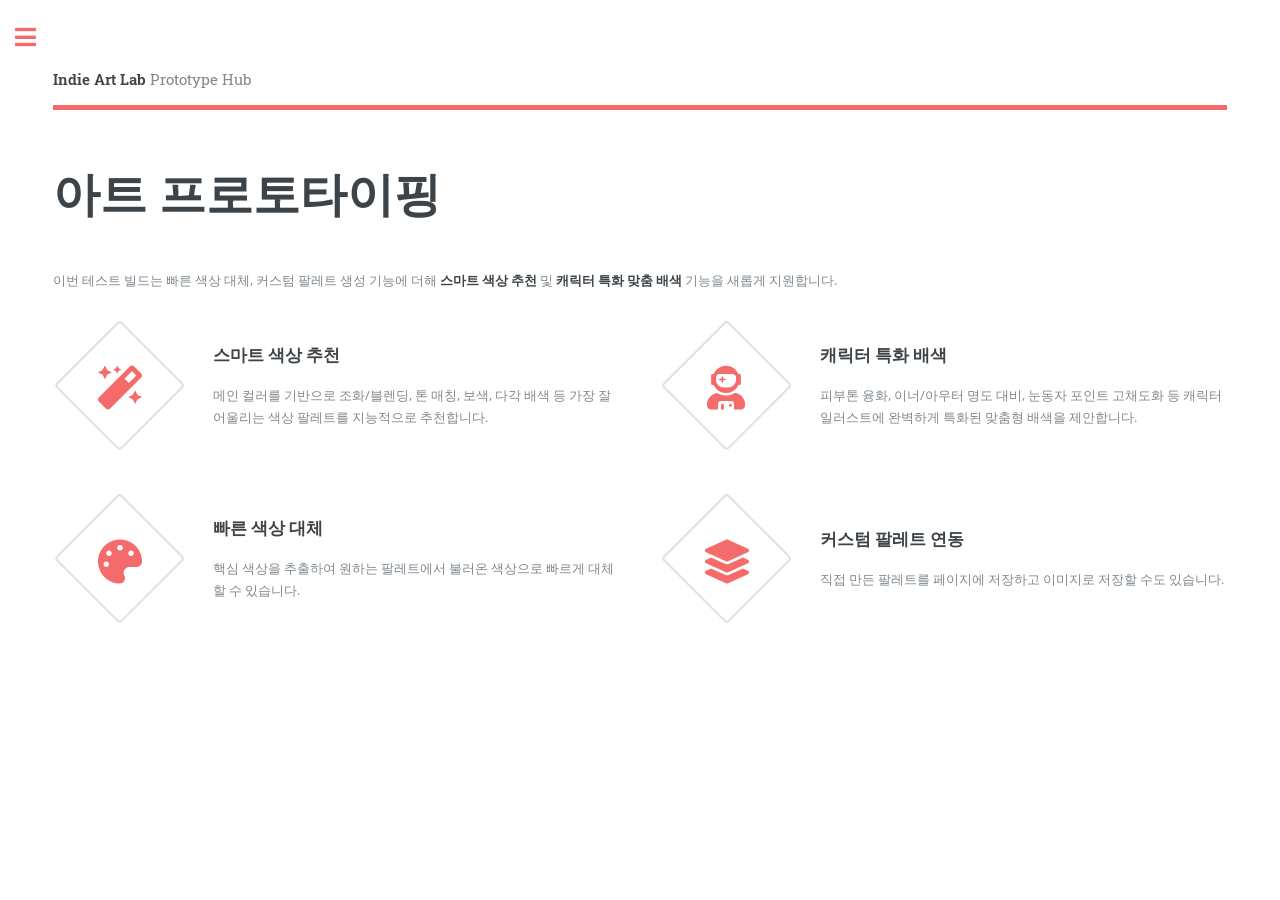
==== commit a6cd5c3b: "feat: 색상 추천 기능" ====
--- a/index.html
+++ b/index.html
@@ -31,8 +31,22 @@
 									<header class="main">
 										<h1>아트 프로토타이핑</h1>
 									</header>
-									<p>이번 테스트 빌드는 색상 대체 기능과 커스텀 팔레트 생성 기능을 포함합니다. 추후 더 많은 기능을 추가할 예정입니다.</p>
+									<p>이번 테스트 빌드는 빠른 색상 대체, 커스텀 팔레트 생성 기능에 더해 <strong>스마트 색상 추천</strong> 및 <strong>캐릭터 특화 맞춤 배색</strong> 기능을 새롭게 지원합니다.</p>
 									<div class="features">
+										<article>
+											<span class="icon solid fa-magic"></span>
+											<div class="content">
+												<h3>스마트 색상 추천</h3>
+												<p>메인 컬러를 기반으로 조화/블렌딩, 톤 매칭, 보색, 다각 배색 등 가장 잘 어울리는 색상 팔레트를 지능적으로 추천합니다.</p>
+											</div>
+										</article>
+										<article>
+											<span class="icon solid fa-user-astronaut"></span>
+											<div class="content">
+												<h3>캐릭터 특화 배색</h3>
+												<p>피부톤 융화, 이너/아우터 명도 대비, 눈동자 포인트 고채도화 등 캐릭터 일러스트에 완벽하게 특화된 맞춤형 배색을 제안합니다.</p>
+											</div>
+										</article>
 										<article>
 											<span class="icon solid fa-palette"></span>
 											<div class="content">
